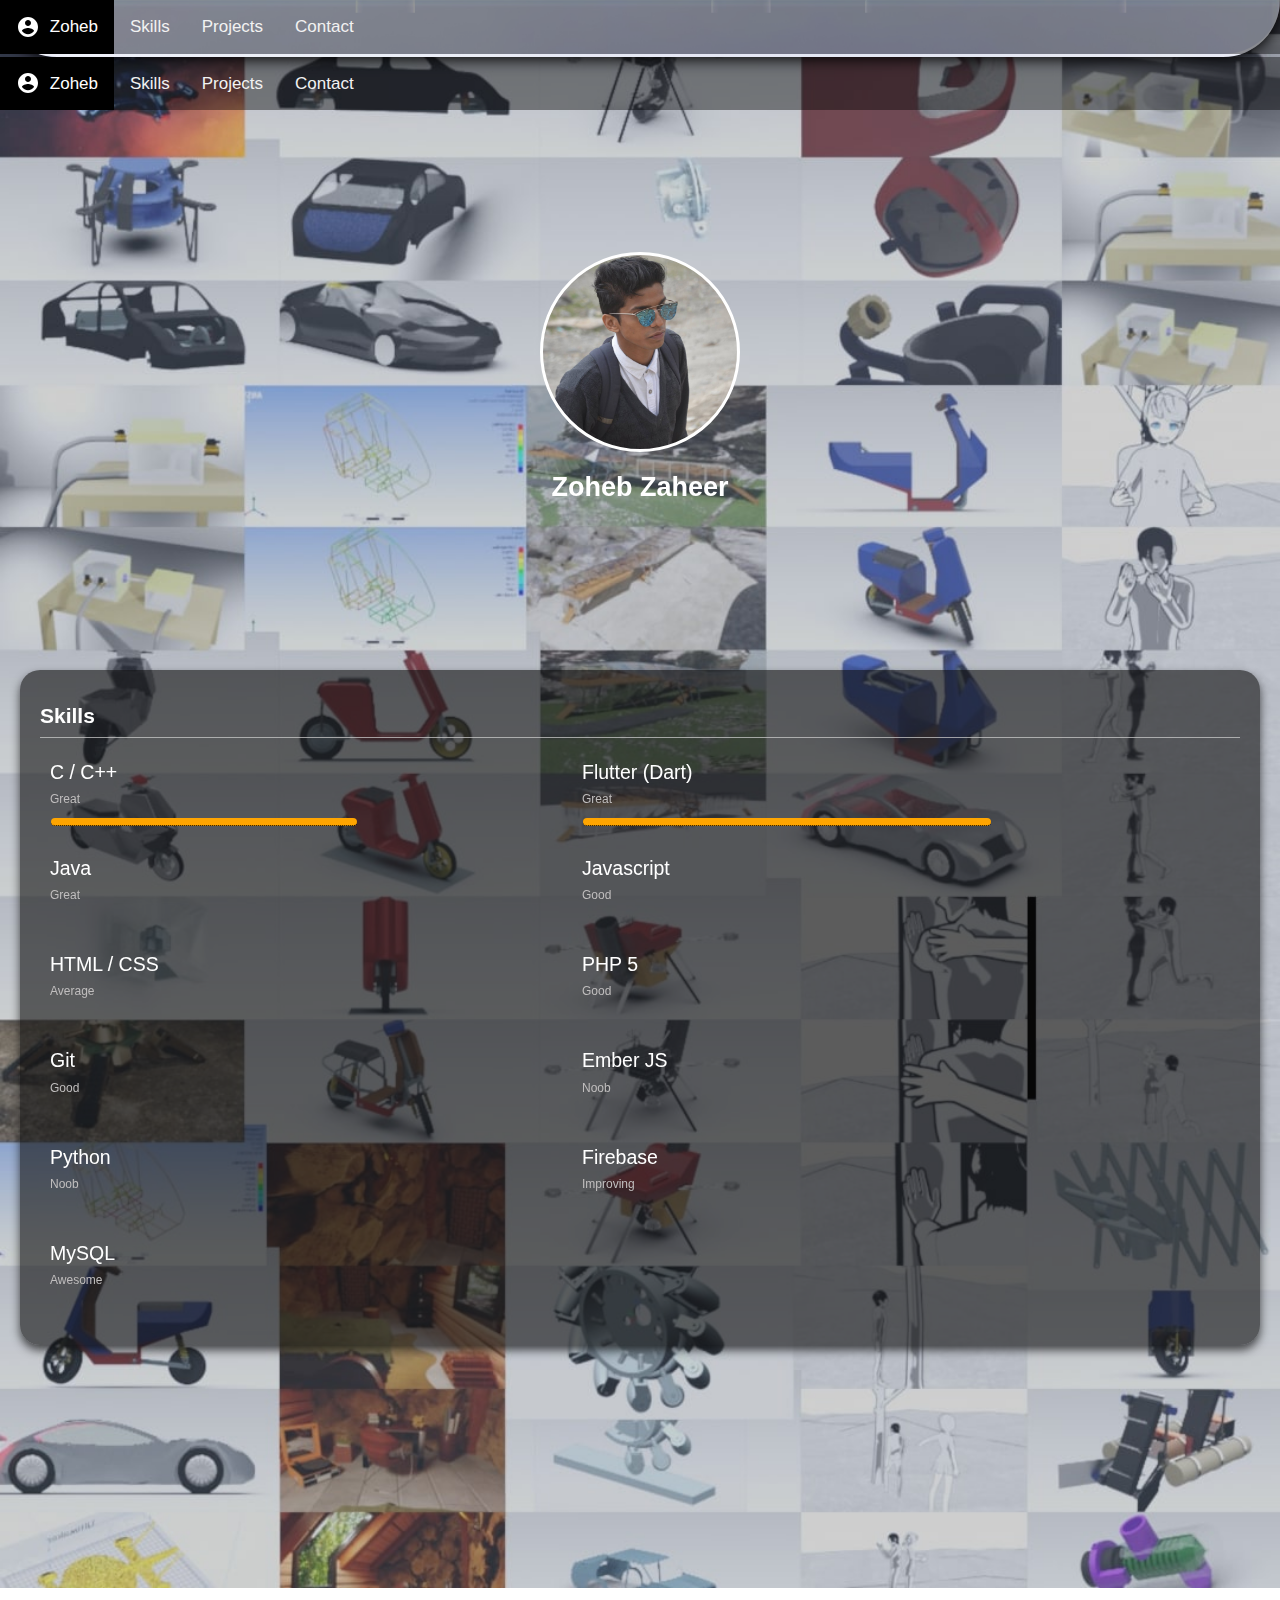
==== index.html @ 4ed40c1b "add tab" ====
﻿<!DOCTYPE html>
<html lang="en">

<head>
    <meta charset="UTF-8">
    <meta name="viewport" content="width=device-width, initial-scale=1.0">
    <title>Zoheb | Portfolio</title>

    <script src="scripts/helper.js"></script>
    <script src="https://aframe.io/releases/0.5.0/aframe.min.js"></script>

    <link rel="stylesheet" href="https://www.w3schools.com/w3css/4/w3.css">
    <link rel="stylesheet" href="https://cdnjs.cloudflare.com/ajax/libs/font-awesome/4.7.0/css/font-awesome.min.css">

    <link rel="stylesheet" href="https://unpkg.com/aos@2.3.0/dist/aos.css">
    <script src="https://unpkg.com/aos@2.3.0/dist/aos.js"></script>

    <link rel="stylesheet" href="css/style.css">
    <link rel="stylesheet" href="css/skills.css">
    <link rel="stylesheet" href="css/project.css">
    <link rel="stylesheet" href="css/contact.css">

    <link rel="stylesheet" href="css/nav-bar.css">
    <script src="scripts/nav-bar.js"></script>

    <script src="scripts/languages.js"></script>
    <script src="scripts/projects.js"></script>
</head>

<body>
    <div class="header-container">
        <div class="header">
            <div class="topnav" id="myTopnav">
                <a href="#home" class="active">
                    <div class="name">
                        <img src="icons/account.svg" alt="acc" class="svg-icon"> Zoheb
                    </div>
                </a>
                <a href="#lang">Skills</a>
                <a href="#projects">Projects</a>
                <a href="#contact">Contact</a>
                <a href="javascript:void(0);" class="icon" onclick="navbar()">
                    <i class="fa fa-bars"></i>
                </a>
            </div>
        </div>
    </div>

    
    <div class=”vr-container”> <!-- container div -->
        <a-scene class=”vr-background”> <!-- the  a-frame embed code -->
          <a-entity rotation="0 0 0"> <!-- rotation value sets the starting view point, play around! -->
    	    <a-animation attribute="rotation" 
                     dur="600000"
                     easing="linear"
                     fill="forwards"
                     to="0 360 0"
                     repeat="indefinite"></a-animation> <!-- remove if you don’t like the automatic movement -->
    	        <a-sky src="../assets/360image.png"></a-sky>
          </a-entity>
        </a-scene>
        <div class="vr-overlay-content">
            <div class="topnav" id="myTopnav">
                <a href="#home" class="active">
                    <div class="name">
                        <img src="icons/account.svg" alt="acc" class="svg-icon"> Zoheb
                    </div>
                </a>
                <a href="#lang">Skills</a>
                <a href="#projects">Projects</a>
                <a href="#contact">Contact</a>
                <a href="javascript:void(0);" class="icon" onclick="navbar()">
                    <i class="fa fa-bars"></i>
                </a>
            </div>
            <div class="dp-container" data-aos="fade-down">
                <div class="profile-title">
                    <div class="image"></div>
                    <div class="image-name">Zoheb Zaheer</div>
                </div>
            </div>
        <div>
    </div>

    <div id="language-container">
        <div class="sub-container" data-aos="fade-right">
            <div class="sub-container-heading" id="lang">
                Skills
            </div>
            <div class="language-wrapper" id="language-wrapper"></div>
        </div>
    </div>

    <div class="sub-container" data-aos="fade-right" id="projects">
        <div class="sub-container-heading">
            My Projects
        </div>
        <div class="project-wrapper" data-aos="fade-up" id="project-container">

        </div>
    </div>

    <div class="sub-container contact-container" data-aos="fade-up" id="contact">
        <div class="sub-container-heading">
            Conatct me at
        </div>
        <div class="contact-wrapper">
            <div class="sub-contact" data-aos="zoom-out">
                <i class="fa fa-envelope" aria-hidden="true"></i>
                <a href="mailto:zohebz612@gmail.com">zohebz612@gmail.com</a>
            </div>
            <div class="sub-contact" data-aos="zoom-out">
                <i class="fa fa-mobile" aria-hidden="true"></i>
                <a href="tel:+919895942248">+91 9895942248</a>
            </div>
            <div class="sub-contact" data-aos="zoom-out">
                <i class="fa fa-github" aria-hidden="true"></i>
                <a href="https://github.com/Jerinji2016">Jerinji2016</a>
            </div>
            <!--<div class="sub-contact" data-aos="zoom-out">
                <i class="fa fa-telegram" aria-hidden="true"></i>
                <a href="https://t.me/Jerinji2016">@Jerinji2016</a>
            </div>-->
            <div class="sub-contact" data-aos="zoom-out">
                <i class="fa fa-instagram" aria-hidden="true"></i>
                <a href="https://instagram.com/rookieanimation?utm_medium=copy_link">@rookieanimation</a>
            </div>
        </div>
    </div>

    <div class="footer-container">
        The End
    </div>

</body>

</html>

<script>
    AOS.init({
        duration: 1200,
    });

    window.onload = function () {
        skillOnLoad();
        projectOnLoad();
    }
</script>
---- css/style.css ----
html {
    margin: 0;
    padding: 0;
    scroll-behavior: smooth;
}

body {
    margin: 0;
    padding: 0;
    font-family: Arial, Helvetica, sans-serif;
    height: 100vh;
    width: 100vw;
    color: white;
    background-image: url("../assets/body_bg.jpg");
    background-repeat: no-repeat;
    background-attachment: fixed;
    background-position: center;
    background-size: cover;
    /* overflow-x: hidden; */
}

body.a-body {
    height: auto;
    overflow: auto;
}
html.a-html {
    height: auto;
    overflow: auto;
    position: static;
}

.vr-background {
    overflow: hidden;
}

.vr-container {
    height: 100vh;
}

.vr-container .vr-overlay-content {
    position: absolute;
    z-index: 1; 
    pointer-events: none; 
}
.vr-overlay-content .action {
    pointer-events: initial; 
}

.header-container {
    background-image: url("../assets/me-from-behind-1.jpg");
    background-repeat: no-repeat;
    background-attachment: fixed;
    background-position: bottom;
    background-size: cover;
    border-radius: 0px 0px 100px 100px;
    border-bottom: 3px solid rgba(255, 255, 255, 0.555);
    transition: .7s;
    box-shadow: 0px 2px 15px black;
}

.svg-icon {
    align-items: center;
    width: 1.4em;
margin-right: 10px;
}

.dp-container {
    height: 60vh;
    display: flex;
    justify-content: space-around;
    align-items: center;
    transition: .7s;
}

.profile-title {
    display: flex;
    flex-direction: column;
    align-items: center;
}

.name{
    display: flex;
    align-items: center;
}
.image {
    height: 200px;
    width: 200px;
    border-radius: 200px;
    border: 3px solid white;
    margin-bottom: 15px;
    background-image: url("../assets/me.jpg");
    background-size: cover;
    background-position: center;
}

.image-name {
    font-size: 1.8em;
    font-weight: bold;
}

.body-container {
    height: 60vh;
    background-color: white;
}

.sub-container {
    margin: 20px;
    padding: 20px;
    background-color: rgba(12, 12, 12, 0.589);
    border-radius: 20px;
    box-shadow: 0px 5px 10px rgba(10, 10, 10, 0.692);
}

.sub-container-heading {
    width: 100%;
    color: white;
    font-size: 1.4em;
    font-weight: bolder;
    padding-bottom: 5px;
    margin: 10px 0px;
    border-bottom: 1px solid  #cacacac0;
}

.footer-container {
    height: 70px;
    width: 100%;
    background-color: rgba(0, 0, 0, 0.767);
    display: flex;
    justify-content: center;
    align-items: center;
}


/* Media Queries */

@media screen and (max-width: 600px){
    .dp-container {
        justify-content: flex-end;
        margin-right: 50px;
        height: 65vh;
        padding-right: 0px;
    }

    .header-container {
        border-radius: 0px 0px 210px 450px;
        background-attachment: fixed;
        background-size: 250%;
        background-position: top;
    }
}
---- css/skills.css ----
.language-wrapper {
    display: flex;
    justify-content: space-evenly flex-end;
    align-items: flex-start;
    flex-wrap: wrap;
}

.language {
    width: 40vw;
    margin: 10px 10px;
}

.language:hover {
    text-shadow: 0px 0px 2px white;
}

.language-name {
    font-size: 1.3em;
}

.langauge, span {
    color: rgb(192, 190, 190);
    font-size: .8em;
}

.language-progress {
    width: 100%;
    padding: 1px;
    /* border: 1px solid white; */
}

.progress-bar {
    background-color: orange;
    animation-delay: .25s;
    font-size: .7em;
    color: white;
    height: 8px;
    width: 0%;
    border-radius: 5px;
    transition: .5s;
    cursor: pointer;
}

.progress-bar:hover {
    box-shadow: 0px 0px 10px orange;
    transform: scale(1.01);
}

/* Tool Tip */

.tooltip {
    position: relative;
    display: inline-block;
    border-bottom: 1px dotted black;
}

.tooltip .tooltiptext {
    visibility: hidden;
    width: 120px;
    background-color: rgba(0, 0, 0, 0.644);
    color: #fff;
    text-align: center;
    border-radius: 8px;
    padding: 5px 0;
    /* Position the tooltip */
    position: absolute;
    bottom: 100%;
    left: 50%;
    margin-left: -60px;
    z-index: 1;
}

.tooltip:hover .tooltiptext {
    visibility: visible;
}

/* Media Queries */

@media screen and (max-width: 600px) {
    .language {
        width: 75vw;
        animation: as 1s cubic-bezier(0.175, 0.885, 0.32, 1.275)
    }
}
---- css/project.css ----
.project-wrapper {
    display: flex;
    flex-wrap: wrap;
    justify-content: space-evenly;
}
.project {
    background-color: rgba(255, 255, 255, 0.473);
    box-shadow: 0px 2px 8px rgba(255, 255, 255, 0.445);
    color: #000;
    padding: 10px;
    margin: 10px 0px;
    width: 40vw;
    border-radius: 10px;
    transition: .7s !important;
    cursor: pointer;
}
.project:hover {
    background-color: white;
    box-shadow: 0px 2px 10px white;
}
.project-title {
    color: rgb(73, 73, 245);
    font-weight: bolder;
    font-size: 1.3em;
    border-bottom: 1px solid black;
    margin-bottom: 5px;
}
.project-desc {
    padding-left: 10px;
}
.languages-used {
    display: flex;
    font-size: .85em;
}
.lang-attr {
    font-weight: bold;
}
.lang-val {
    color: rgba(0, 0, 0, 0.712);
}


/* Media Queries */

@media screen and (max-width: 600px){
    .project {
        width: 80vw;
    }
}
---- css/contact.css ----
.contact-container {
    justify-content: center;
}
.contact-wrapper {
    display: flex;
    width: auto;
    flex-direction: column;
    justify-content: center;
    align-items: flex-start;
    padding: 0px 30px;
}
.sub-contact{
    padding: 8px;
    width: 100%;
    cursor: pointer;
    text-align: center;
}
.sub-contact a {
    text-decoration: none;
    width: 100%;
}
.sub-contact:hover {
    text-shadow: 0px 0px 4px rgba(247, 247, 247, 0.651);
}
.sub-contact i {
    width: 40px;
    text-align: center;
    font-size: 1.5em;
}
---- css/nav-bar.css ----
.topnav {
    overflow: hidden;
    background-color: rgba(0, 0, 0, 0.411);
}

.topnav a {
    float: left;
    display: block;
    color: #f2f2f2;
    text-align: center;
    padding: 14px 16px;
    text-decoration: none;
    font-size: 17px;
    transition: .7s;
}

.topnav a:hover {
    background-color: white;
    color: black;
    transform: scale(1..5);
}

.topnav a.active {
    background-color: #000000;
    color: white;
}

.topnav .icon {
    display: none;
}


/* Media Queries */

@media screen and (max-width: 600px) {
    .topnav a:not(:first-child) {
        display: none;
    }
    .topnav a.icon {
        float: right;
        display: block;
    }
}

@media screen and (max-width: 600px) {
    .topnav.responsive {
        position: relative;
    }
    .topnav.responsive .icon {
        position: absolute;
        right: 0;
        top: 0;
    }
    .topnav.responsive a {
        float: none;
        display: block;
        text-align: left;
    }
}
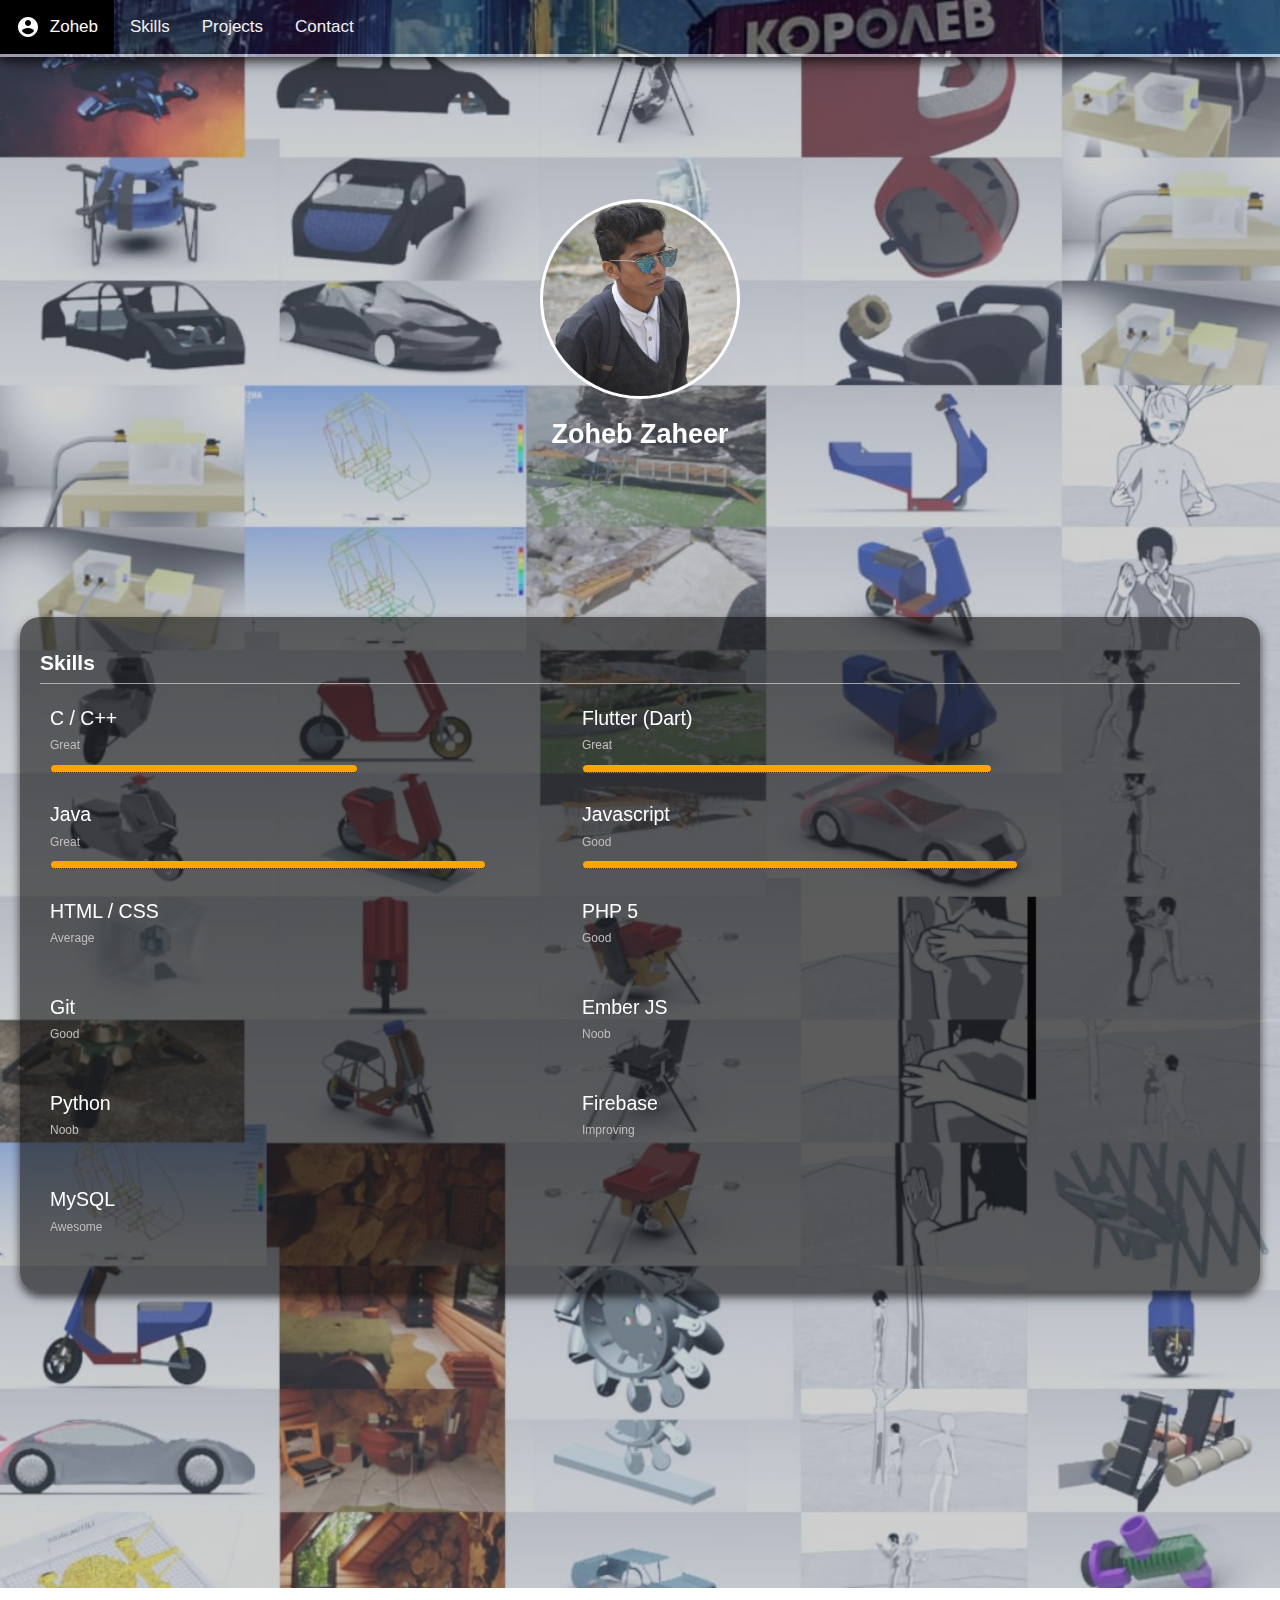
==== commit 4b533fb3: "content" ====
--- a/index.html
+++ b/index.html
@@ -60,19 +60,6 @@
           </a-entity>
         </a-scene>
         <div class="vr-overlay-content">
-            <div class="topnav" id="myTopnav">
-                <a href="#home" class="active">
-                    <div class="name">
-                        <img src="icons/account.svg" alt="acc" class="svg-icon"> Zoheb
-                    </div>
-                </a>
-                <a href="#lang">Skills</a>
-                <a href="#projects">Projects</a>
-                <a href="#contact">Contact</a>
-                <a href="javascript:void(0);" class="icon" onclick="navbar()">
-                    <i class="fa fa-bars"></i>
-                </a>
-            </div>
             <div class="dp-container" data-aos="fade-down">
                 <div class="profile-title">
                     <div class="image"></div>
@@ -115,7 +102,7 @@
             </div>
             <div class="sub-contact" data-aos="zoom-out">
                 <i class="fa fa-github" aria-hidden="true"></i>
-                <a href="https://github.com/Jerinji2016">Jerinji2016</a>
+                <a href="https://github.com/zohebz">zohebz</a>
             </div>
             <!--<div class="sub-contact" data-aos="zoom-out">
                 <i class="fa fa-telegram" aria-hidden="true"></i>
--- a/css/style.css
+++ b/css/style.css
@@ -47,12 +47,12 @@
 }
 
 .header-container {
-    background-image: url("../assets/me-from-behind-1.jpg");
+    background-image: url("../assets/space_image.jpg");
     background-repeat: no-repeat;
     background-attachment: fixed;
     background-position: bottom;
     background-size: cover;
-    border-radius: 0px 0px 100px 100px;
+    border-radius: 0px 0px 0px 0px;
     border-bottom: 3px solid rgba(255, 255, 255, 0.555);
     transition: .7s;
     box-shadow: 0px 2px 15px black;
@@ -142,7 +142,7 @@
     }
 
     .header-container {
-        border-radius: 0px 0px 210px 450px;
+        border-radius: 0px 0px 0px 0px;
         background-attachment: fixed;
         background-size: 250%;
         background-position: top;
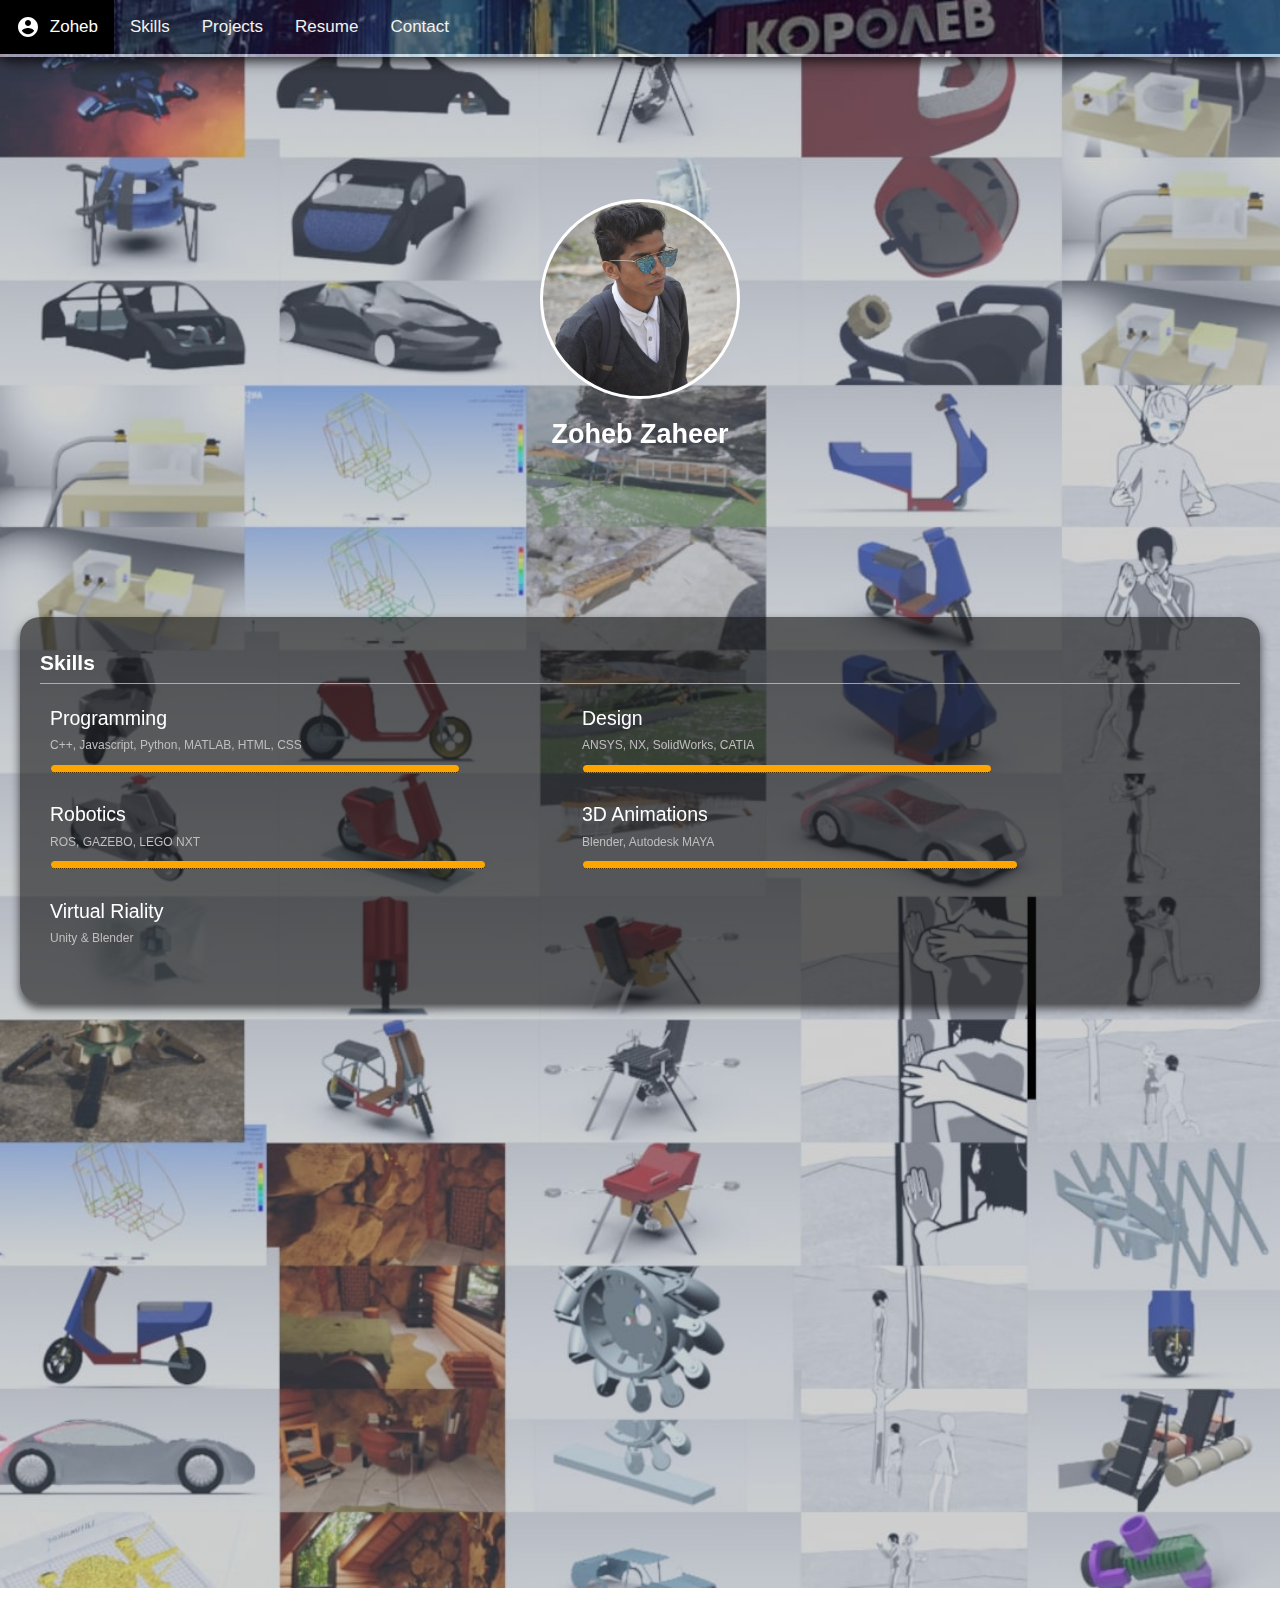
==== commit 43bdac1e: "add resume" ====
--- a/index.html
+++ b/index.html
@@ -38,6 +38,7 @@
                 </a>
                 <a href="#lang">Skills</a>
                 <a href="#projects">Projects</a>
+                <a href="https://drive.google.com/file/d/1YAW8xE7RgSF3epNJl7nq9R6f8xbPwRRs/view">Resume</a>
                 <a href="#contact">Contact</a>
                 <a href="javascript:void(0);" class="icon" onclick="navbar()">
                     <i class="fa fa-bars"></i>
--- a/css/nav-bar.css
+++ b/css/nav-bar.css
@@ -37,7 +37,6 @@
         display: none;
     }
     .topnav a.icon {
-        float: right;
         display: block;
     }
 }
@@ -47,9 +46,6 @@
         position: relative;
     }
     .topnav.responsive .icon {
-        position: absolute;
-        right: 0;
-        top: 0;
     }
     .topnav.responsive a {
         float: none;
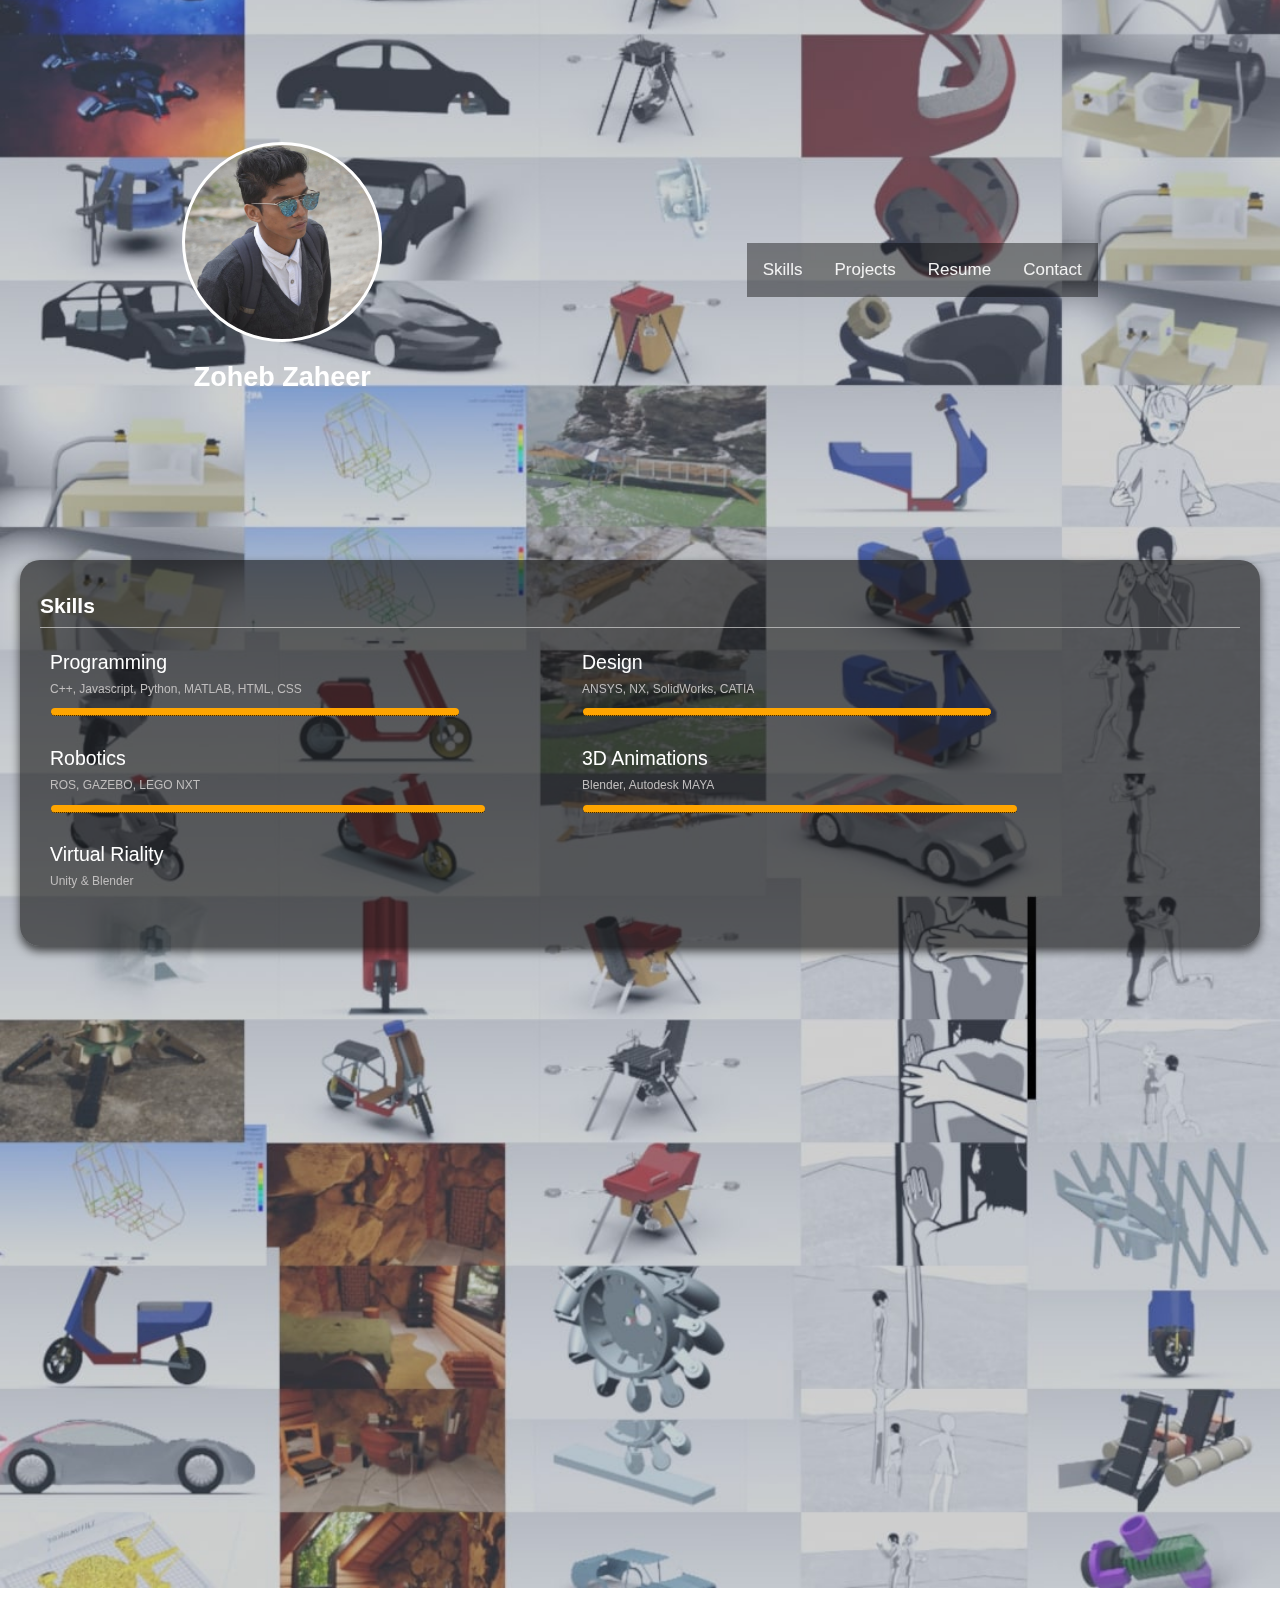
==== commit de1192b5: "fullscreen" ====
--- a/index.html
+++ b/index.html
@@ -7,7 +7,8 @@
     <title>Zoheb | Portfolio</title>
 
     <script src="scripts/helper.js"></script>
-    <script src="https://aframe.io/releases/0.5.0/aframe.min.js"></script>
+    <script src="https://aframe.io/releases/0.8.2/aframe.min.js"></script>
+    <!--<script src="https://aframe.io/releases/0.8.2/aframe.min.js"></script>-->
 
     <link rel="stylesheet" href="https://www.w3schools.com/w3css/4/w3.css">
     <link rel="stylesheet" href="https://cdnjs.cloudflare.com/ajax/libs/font-awesome/4.7.0/css/font-awesome.min.css">
@@ -28,7 +29,7 @@
 </head>
 
 <body>
-    <div class="header-container">
+    <!--<div class="header-container">
         <div class="header">
             <div class="topnav" id="myTopnav">
                 <a href="#home" class="active">
@@ -45,7 +46,7 @@
                 </a>
             </div>
         </div>
-    </div>
+    </div>-->
 
     
     <div class=”vr-container”> <!-- container div -->
@@ -65,6 +66,12 @@
                 <div class="profile-title">
                     <div class="image"></div>
                     <div class="image-name">Zoheb Zaheer</div>
+                </div>
+                <div class="topnav" id="myTopnav">
+                    <a href="#lang">Skills</a>
+                    <a href="#projects">Projects</a>
+                    <a href="https://drive.google.com/file/d/1YAW8xE7RgSF3epNJl7nq9R6f8xbPwRRs/view">Resume</a>
+                    <a href="#contact">Contact</a>
                 </div>
             </div>
         <div>
--- a/css/project.css
+++ b/css/project.css
@@ -13,6 +13,7 @@
     border-radius: 10px;
     transition: .7s !important;
     cursor: pointer;
+    overflow: auto;
 }
 .project:hover {
     background-color: white;
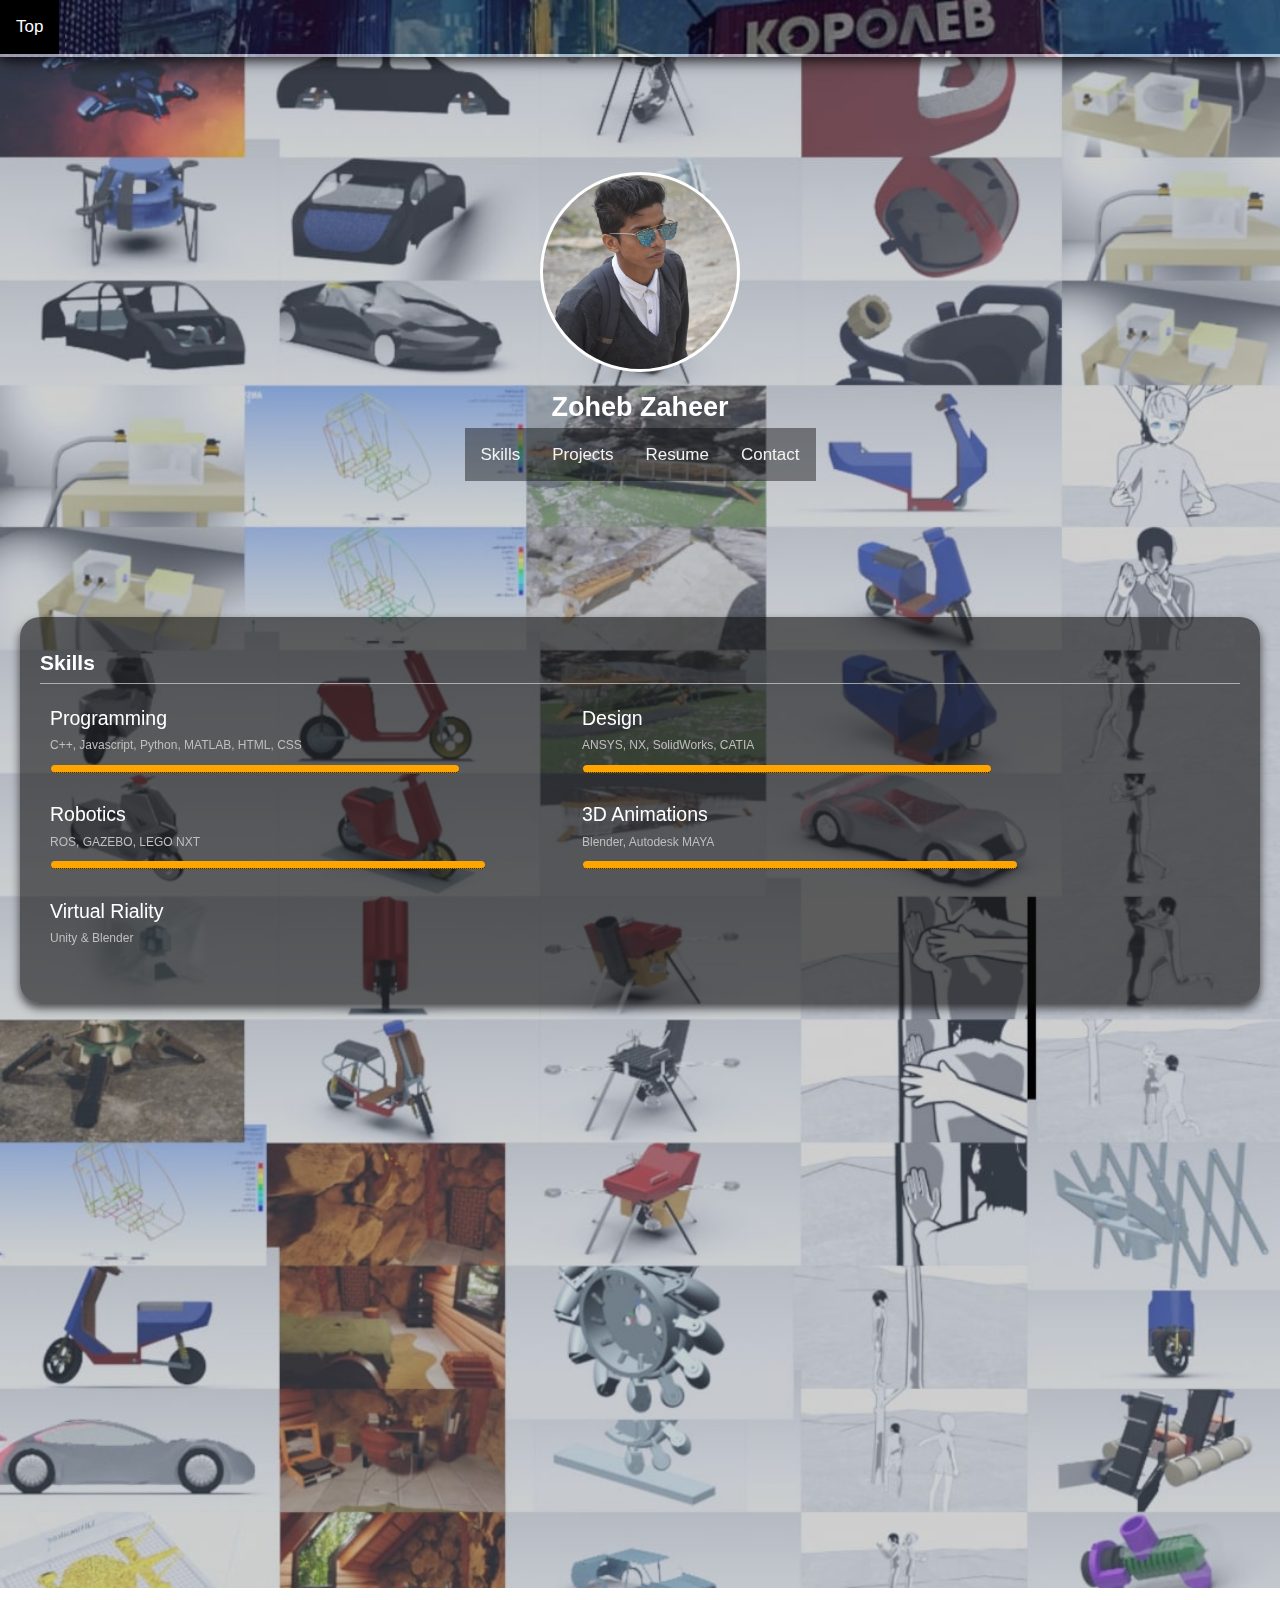
==== commit b1aea962: "navbar" ====
--- a/index.html
+++ b/index.html
@@ -29,6 +29,13 @@
 </head>
 
 <body>
+    <div class="header-container">
+        <div class="header">
+            <div class="topnav" id="myTopnav">
+                <a href="#home" class="active">Top</a>
+            </div>
+        </div>
+    </div>
     <!--<div class="header-container">
         <div class="header">
             <div class="topnav" id="myTopnav">
@@ -66,12 +73,12 @@
                 <div class="profile-title">
                     <div class="image"></div>
                     <div class="image-name">Zoheb Zaheer</div>
-                </div>
-                <div class="topnav" id="myTopnav">
-                    <a href="#lang">Skills</a>
-                    <a href="#projects">Projects</a>
-                    <a href="https://drive.google.com/file/d/1YAW8xE7RgSF3epNJl7nq9R6f8xbPwRRs/view">Resume</a>
-                    <a href="#contact">Contact</a>
+                    <div class="topnav" id="myTopnav">
+                        <a href="#lang">Skills</a>
+                        <a href="#projects">Projects</a>
+                        <a href="https://drive.google.com/file/d/1YAW8xE7RgSF3epNJl7nq9R6f8xbPwRRs/view">Resume</a>
+                        <a href="#contact">Contact</a>
+                    </div>
                 </div>
             </div>
         <div>
--- a/css/nav-bar.css
+++ b/css/nav-bar.css
@@ -32,7 +32,7 @@
 
 /* Media Queries */
 
-@media screen and (max-width: 600px) {
+/*@media screen and (max-width: 600px) {
     .topnav a:not(:first-child) {
         display: none;
     }
@@ -52,4 +52,4 @@
         display: block;
         text-align: left;
     }
-}+}*/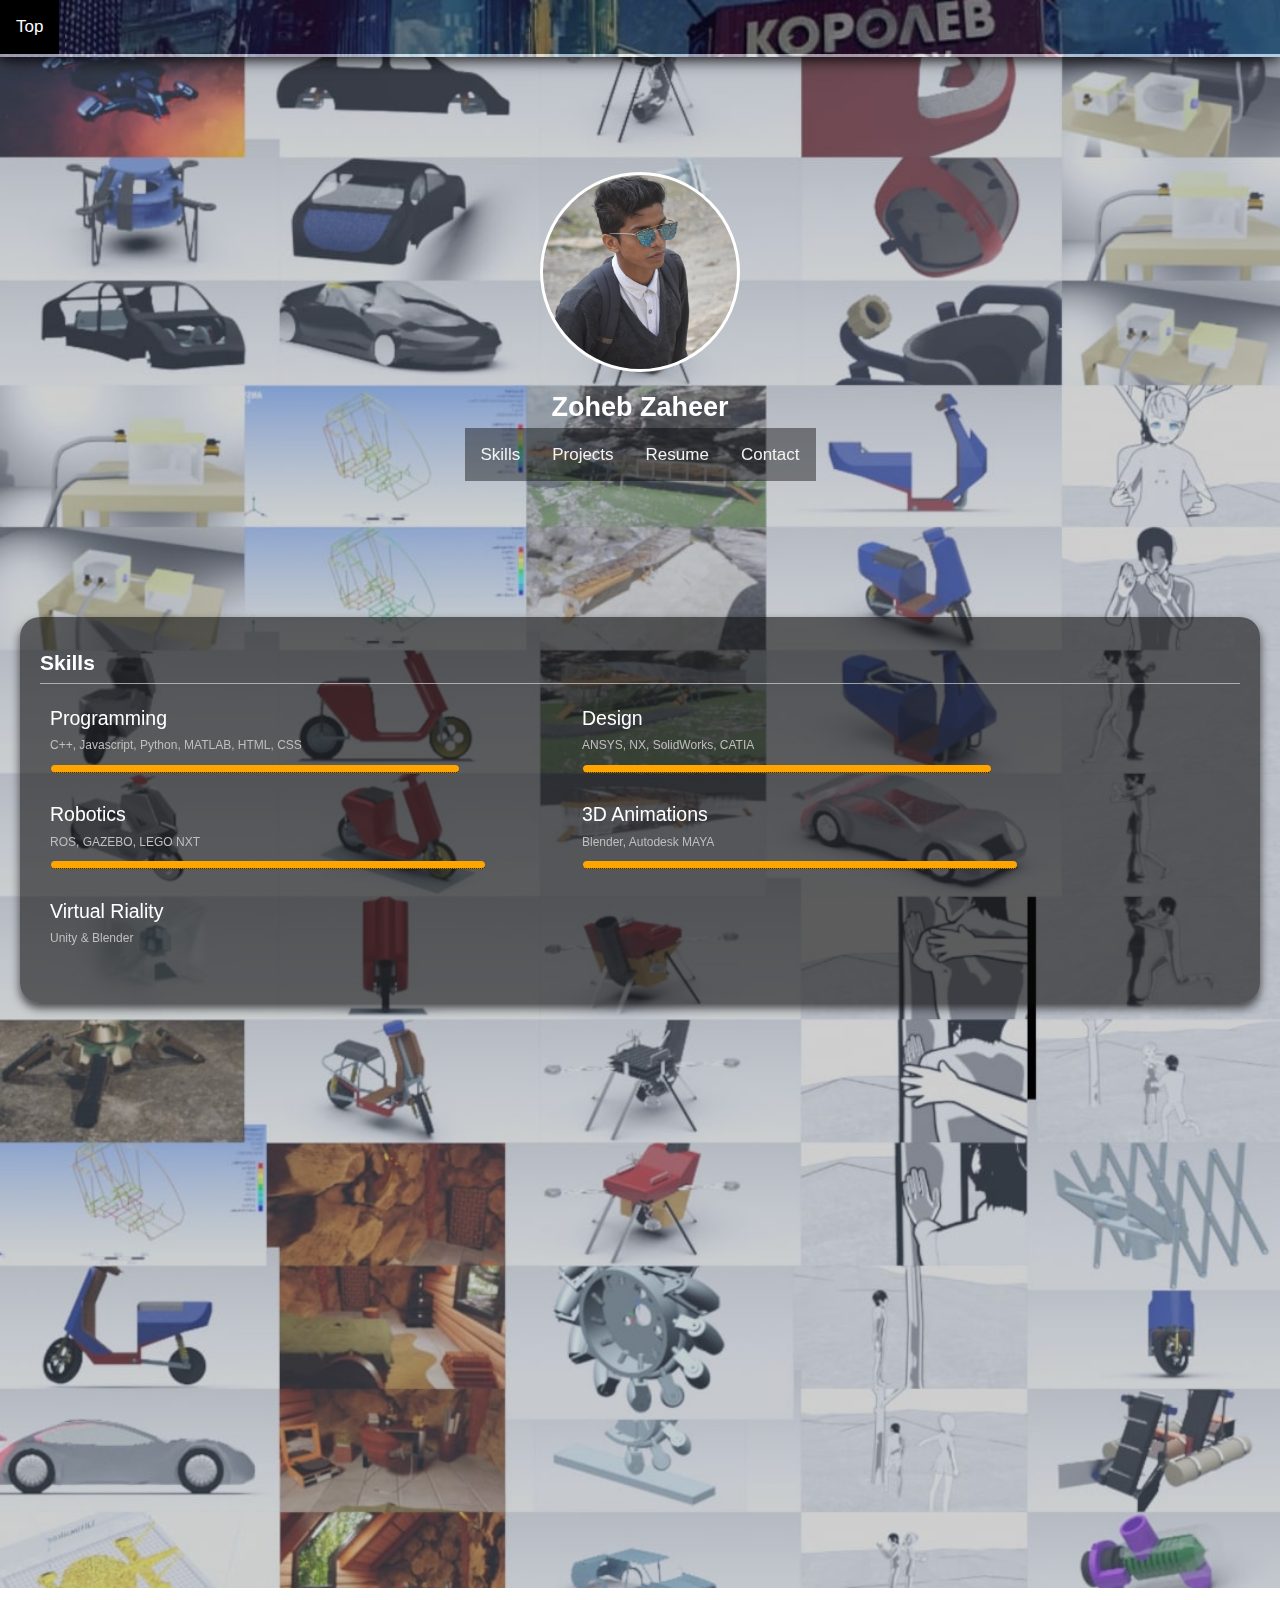
==== commit 69ab6386: "image name" ====
--- a/index.html
+++ b/index.html
@@ -65,7 +65,7 @@
                      fill="forwards"
                      to="0 360 0"
                      repeat="indefinite"></a-animation> <!-- remove if you don’t like the automatic movement -->
-    	        <a-sky src="../assets/360image.png"></a-sky>
+    	        <a-sky src="../assets/all_galary.png"></a-sky>
           </a-entity>
         </a-scene>
         <div class="vr-overlay-content">
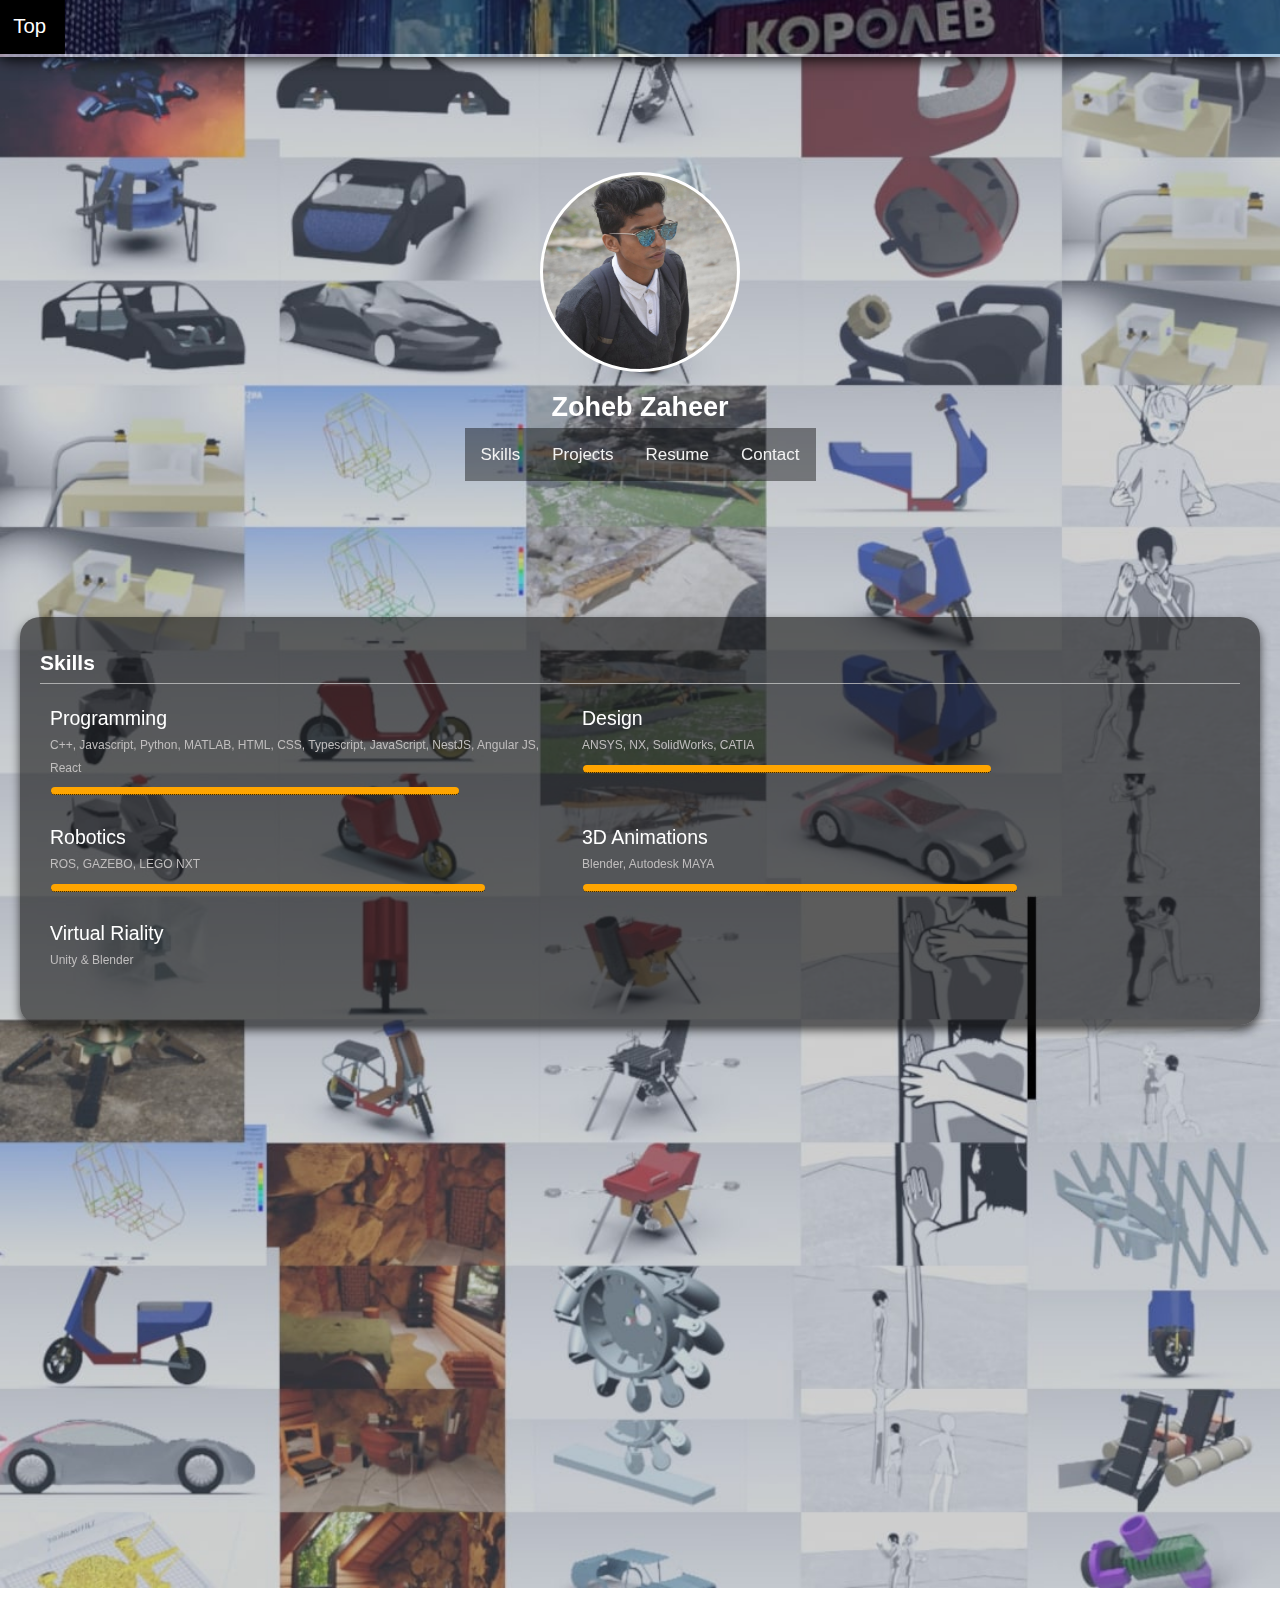
==== commit d8807038: "Update index.html" ====
--- a/index.html
+++ b/index.html
@@ -76,7 +76,7 @@
                     <div class="topnav" id="myTopnav">
                         <a href="#lang">Skills</a>
                         <a href="#projects">Projects</a>
-                        <a href="https://drive.google.com/file/d/1YAW8xE7RgSF3epNJl7nq9R6f8xbPwRRs/view">Resume</a>
+                        <a href="https://drive.google.com/file/d/128nRHn539YkazOLZ3-o7Ijen-S5uRW7e/view">Resume</a>
                         <a href="#contact">Contact</a>
                     </div>
                 </div>
@@ -113,7 +113,7 @@
             </div>
             <div class="sub-contact" data-aos="zoom-out">
                 <i class="fa fa-mobile" aria-hidden="true"></i>
-                <a href="tel:+919895942248">+91 9895942248</a>
+                <a href="tel:+919895942248">+49 17681114780</a>
             </div>
             <div class="sub-contact" data-aos="zoom-out">
                 <i class="fa fa-github" aria-hidden="true"></i>
--- a/css/nav-bar.css
+++ b/css/nav-bar.css
@@ -27,8 +27,12 @@
 
 .topnav .icon {
     display: none;
+    transition-duration: 0.8s;
 }
 
+.topnav a:hover {
+    transform: scale(1.2);
+}
 
 /* Media Queries */
 
@@ -52,4 +56,4 @@
         display: block;
         text-align: left;
     }
-}*/+}*/
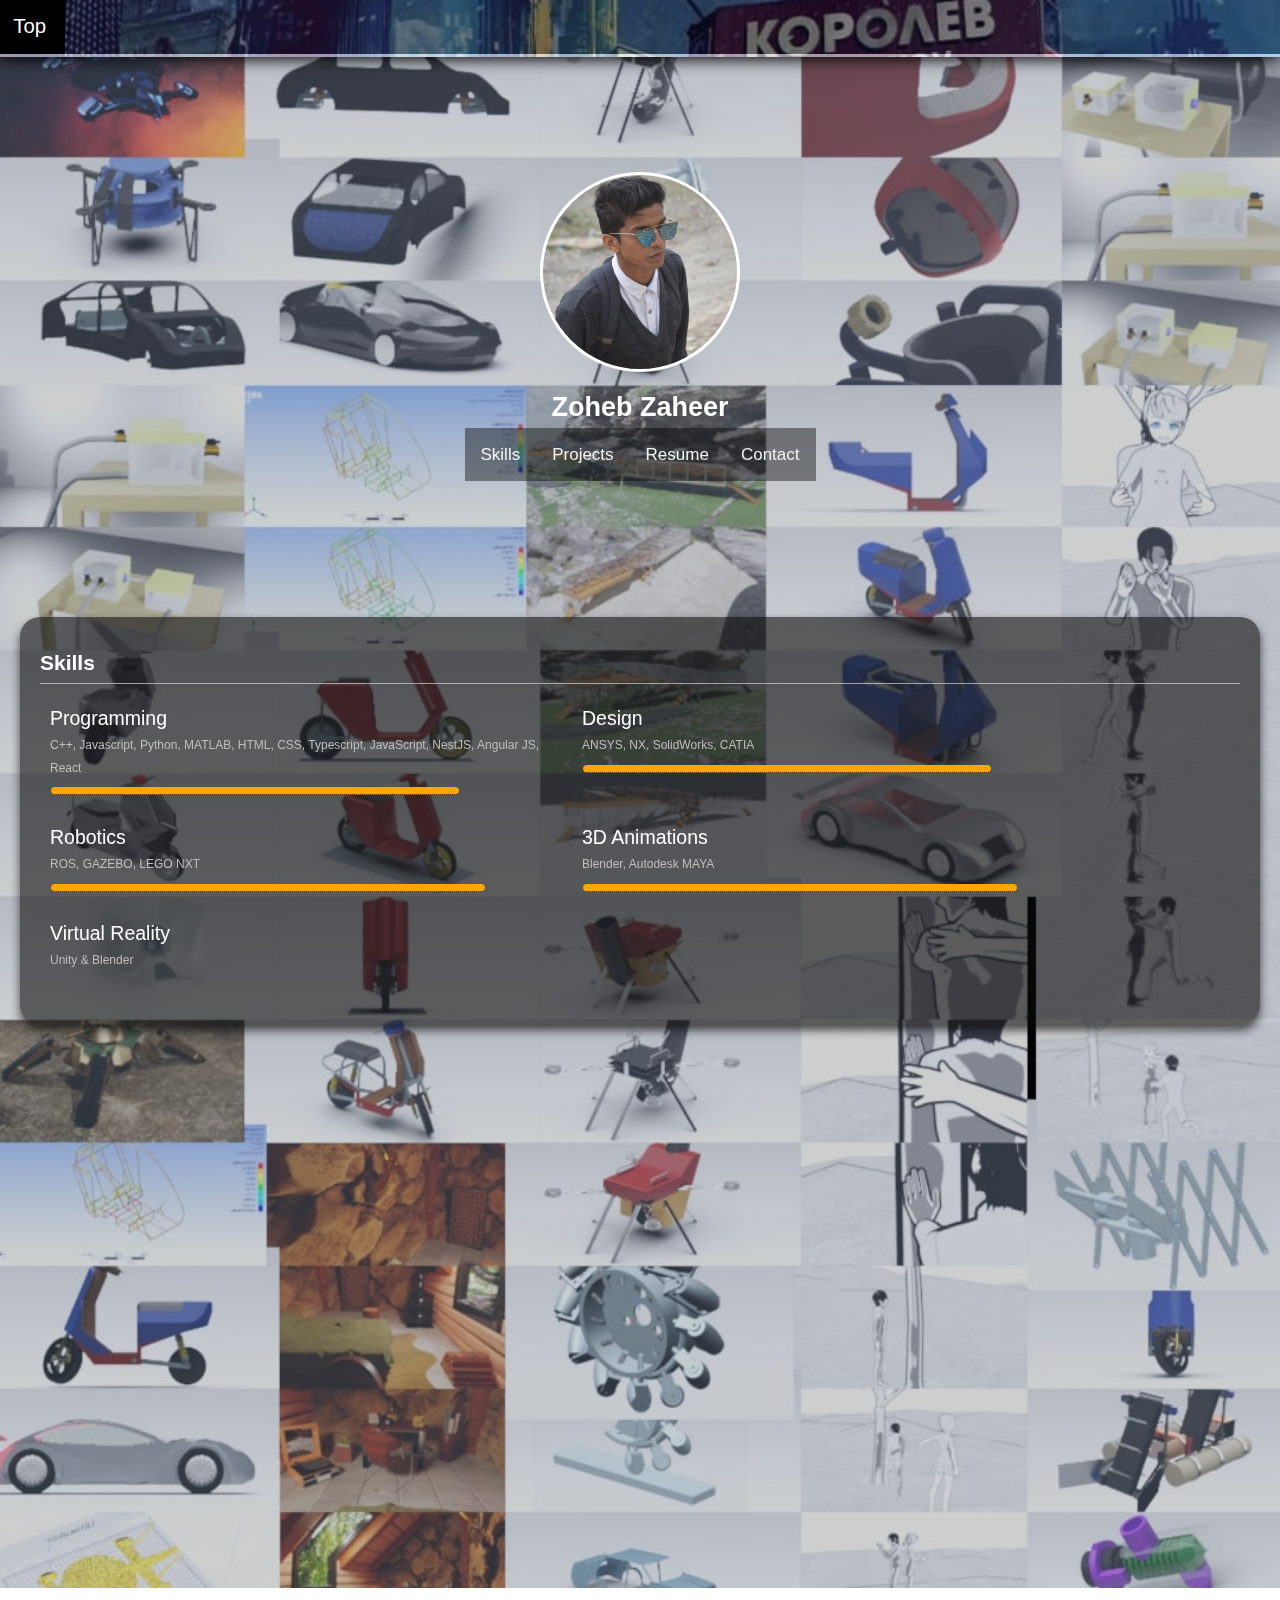
==== commit b43d6d28: "correct links" ====
--- a/index.html
+++ b/index.html
@@ -76,7 +76,7 @@
                     <div class="topnav" id="myTopnav">
                         <a href="#lang">Skills</a>
                         <a href="#projects">Projects</a>
-                        <a href="https://drive.google.com/file/d/128nRHn539YkazOLZ3-o7Ijen-S5uRW7e/view">Resume</a>
+                        <a href="https://drive.google.com/file/d/1dUBeNdklUL4boz1tsAMAyboZElgBHzwu/view">Resume</a>
                         <a href="#contact">Contact</a>
                     </div>
                 </div>
